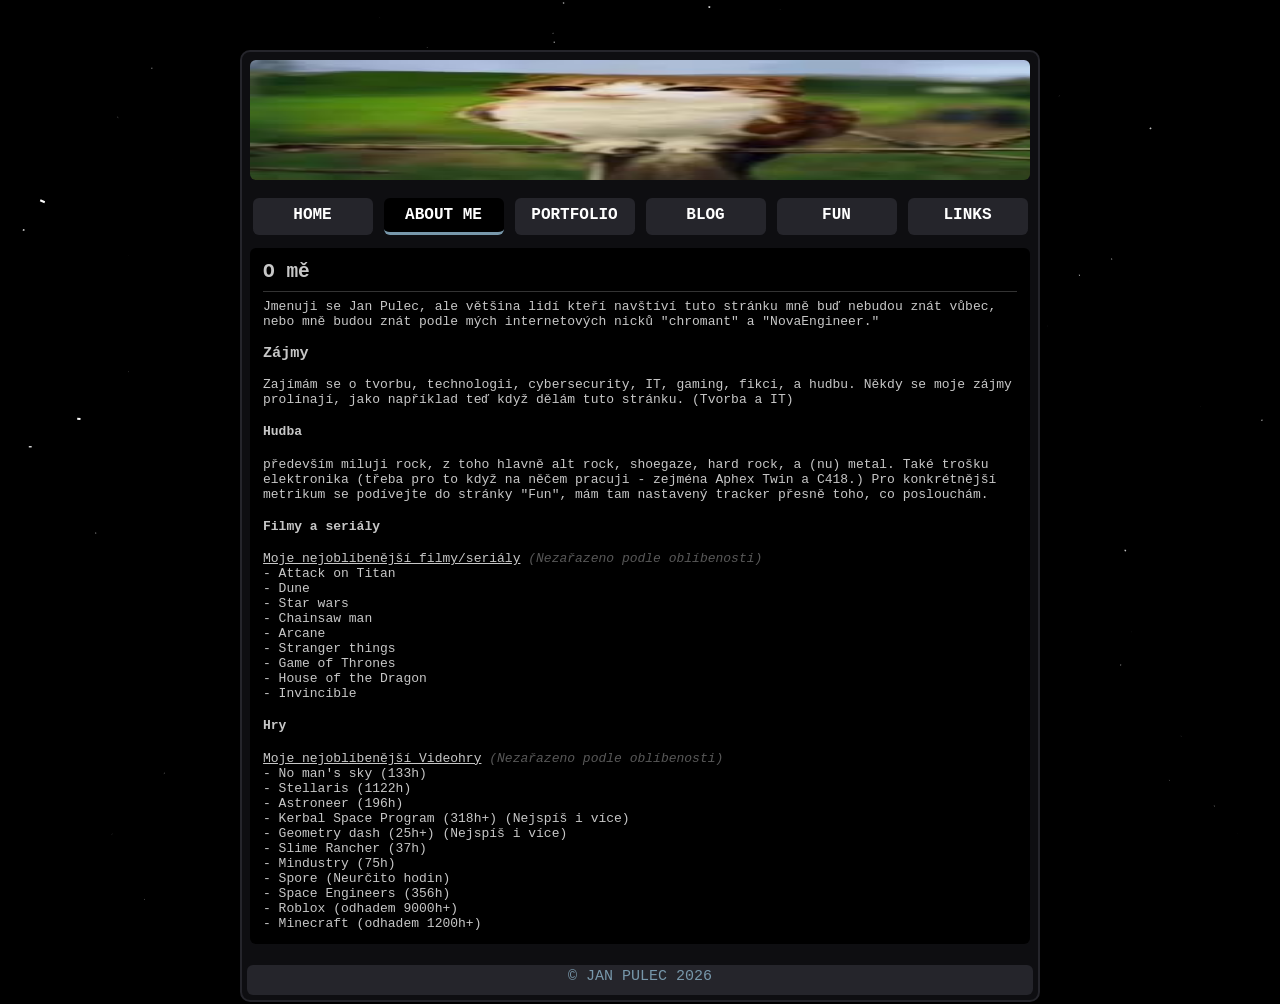
==== aboutme.html @ 002416c6 "init" ====
<!DOCTYPE html>

<html>

<head>
    <title>Moje stránka</title>
    <link rel="icon" href="img/favicon.ico">
    <link rel="stylesheet" href="css/mujstyl.css">
</head>

<body>
    <canvas id="hyperspace"></canvas>

    <div class="container">
        <header>
        
        </header>

        <nav class="topmenu">
            <ul>
                <li><a href="index.html">HOME</a></li>
                <li><a href="aboutme.html" class="selected">ABOUT ME</a></li>
                <li><a href="portfolio.html">PORTFOLIO</a></li>
                <li><a href="posts.html">BLOG</a></li>
                <li><a href="fun.html">FUN</a></li>
                <li><a href="links.html">LINKS</a></li>
            </ul>
        </nav>

        <div class="container-in">

            <div class="articles">
                <article>
                    <h2>O mě</h2>
                    <hr>
                    Jmenuji se Jan Pulec, ale většina lidí kteří navštíví tuto stránku mně buď nebudou znát vůbec, nebo
                    mně budou znát podle mých internetových nicků "chromant" a "NovaEngineer."

                    <h3>Zájmy</h3>
                    Zajímám se o tvorbu, technologii, cybersecurity, IT, gaming, fikci, a hudbu. Někdy se moje zájmy
                    prolínají, jako například teď když dělám tuto stránku. (Tvorba a IT)
                    <br>
                    <h4>Hudba</h4>
                    především miluji rock, z toho hlavně alt rock, shoegaze, hard rock, a (nu) metal. Také trošku elektronika
                    (třeba pro to když na něčem pracuji - zejména Aphex Twin a C418.) Pro konkrétnější metrikum
                    se
                    podívejte do stránky "Fun", mám tam nastavený tracker přesně toho, co poslouchám.
                    <br>
                    <h4>Filmy a seriály</h4>

                    <u>Moje nejoblíbenější filmy/seriály</u> <i style="color: rgb(88, 88, 88);">(Nezařazeno podle oblíbenosti)</i> <br>
                    - Attack on Titan <br>
                    - Dune <br>
                    - Star wars <br>
                    - Chainsaw man <br>
                    - Arcane <br>
                    - Stranger things <br>
                    - Game of Thrones <br>
                    - House of the Dragon <br>
                    - Invincible
                    <br>
                    <h4>Hry</h4>
                    <u>Moje nejoblíbenější Videohry</u> <i style="color: rgb(88, 88, 88);">(Nezařazeno podle oblíbenosti)</i> <br>
                    - No man's sky (133h) <br>
                    - Stellaris (1122h) <br>
                    - Astroneer (196h)<br>
                    - Kerbal Space Program (318h+) (Nejspíš i více) <br>
                    - Geometry dash (25h+) (Nejspíš i více) <br>
                    - Slime Rancher (37h) <br>
                    - Mindustry (75h) <br>
                    - Spore (Neurčito hodin) <br>
                    - Space Engineers (356h) <br>
                    - Roblox (odhadem 9000h+) <br>
                    - Minecraft (odhadem 1200h+)
                </article>
            </div>
        </div>

        <footer>
            &copy; JAN PULEC 2026
        </footer>
    </div>


    <script src="js/hyperspace_pozadi.js"></script>
</body>

</html>
---- css/mujstyl.css ----
* {
    box-sizing: border-box;
}

body {
    font-family:monospace;
    margin: 0;
    background: black;
}

header {
    background-color: #b5dbdb;
    background-image: url(../img/logo.jpg);
    background-size: 100% 100%;
    height: 120px;
    border-radius: 6px;
    margin: 8px;
}

.linkimg {
    border-radius: 4px;
    margin-right: 3px;
}

.levy {
    width: 15%;
}

.articles {
    display: flex;
    flex-direction: column;
    padding: 8px;
    flex: 1;
    min-width: 0;
}

video {
    border-radius: 8px;
    border-color: #7898ab;
    border-style: solid;
    border-width: 2px;
    transition: all 0.1s;
}

video:hover {
    transform: scale(1.01);
}

footer {
    background-color: #25252b;
    height: 30px;
    text-align: center;
    margin: 5px;
    padding-top: 3px;
    border-radius: 6px;
    font-size: 15px;
    color: #7898ab;
}

article {
    padding: 1em;
    border-radius: 6px;
    margin-bottom: 8px;
    background-color: rgb(0, 0, 0);
    color: rgb(199, 199, 199);
    width: 100%;
    min-width: 0;
}

article h2 {
    margin-top: 0;
    
}

article p {
    text-align: justify;
    line-height: 140%;
}

.topmenu a{
    text-decoration: none;
    text-align: center;
    font-weight: bold;
    color:rgb(255, 255, 255);
    background-color: #25252b;
    display: block;
    padding: 0.5em;
    font-size: large;
    border-radius: 6px;
    width: 120px;
    border-style: solid;
    border-width: 0;
    border-bottom-width: 3px;
    border-color: #25252b;
    transition: all 0.1s;
}

.topmenu a.selected {
    background-color: rgb(0, 0, 0);
    color: rgb(255, 255, 255);
    border-color: #7898ab;
}

.topmenu a:hover{
    transform:scale(1.03);
    background-color: #33333a;;
    color: rgb(255, 255, 255);
    border-bottom-width: 3px;
    border-color: #7898ab;
}

.topmenu ul{
    list-style:none;
    display: flex;
    align-items: center;
    margin: 5px;
    padding: 0;
    justify-content: space-around;
    margin-top: 10px;
}
.topmenu li{
    margin:0 5px;
}

.container-in {
    display: flex;
    align-items: center;
    justify-content: space-between;
}

.container {
    width: 800px;
    margin: auto;
    margin-top: 50px;
    background-color: #0e0e11;
    border-radius: 10px;
    border-style: solid;
    border-color: #25252b;
    border-width: 2px;
    display: flex;
    flex-direction: column;
    justify-content: center;
    
}

hr {
    border: 0;
    height: 1px;
    background: #333;
    margin-top: -8px;
}

#lastfm {
    display: flex;
    gap: 12px;
    align-items: center;
    font-family: system-ui, sans-serif;
}

#cover {
    width: 96px;
    height: 96px;
    border-radius: 8px;
}

#track {
    font-size: 14px;
}

#time {
    font-size: 12px;
    opacity: 0.7;
}

article a {
    color:rgb(199, 199, 199);
    text-decoration: none;
}

article a:hover {
    text-decoration: underline;
}


/* styly pro top hudebni seznamy */

.top-list {
    display: grid;
    grid-template-columns: repeat(auto-fill, minmax(150px, 1fr));
    gap: 12px;
    margin-top: 8px;
}

.top-item-with-image {
    display: flex;
    flex-direction: column;
    align-items: center;
    text-align: center;
    background: rgba(255, 255, 255, 0.03);
    padding: 10px;
    border-radius: 8px;
    transition: all 0.1s;
}

.top-item-with-image:hover {
    transform: scale(1.05);
    background: rgba(255, 255, 255, 0.07);
}

.top-item-no-image {
    display: flex;
    align-items: center;
    padding: 8px 15px;
    margin-bottom: 5px;
    background: rgba(255, 255, 255, 0.05);
    border-left: 3px solid #555;
    border-radius: 0 4px 4px 0;
    transition: all 0.1s;
}

.top-item-no-image:hover {
    border-left-color: #7898ab;
    transform: scale(1.05);
    background: rgba(255, 255, 255, 0.1);
}

.play-count {
    font-size: 0.75rem;
    color: #888;
}

.rank {
    font-weight: bold;
    margin-right: 10px;
    min-width: 20px;
}

.top-item img {
    width: 60px;
    height: 60px;
    border-radius: 6px;
    margin-bottom: 6px;
}

.top-item a {
    color: #b5dbdb;
    text-decoration: none;
    font-weight: bold;
}

.top-item a:hover {
    text-decoration: underline;
}

.linkdiv {
    display: flex;
    justify-content: left;
    height: 20px;
    padding: 3px;
}

#steam-last {
    display: flex;
    gap: 12px;
    align-items: center;
}

#steam-cover {
    width: 120px;
    border-radius: 8px;
}

#hyperspace {
    position: fixed;
    top: 0;
    left: 0;
    z-index: -1;
}
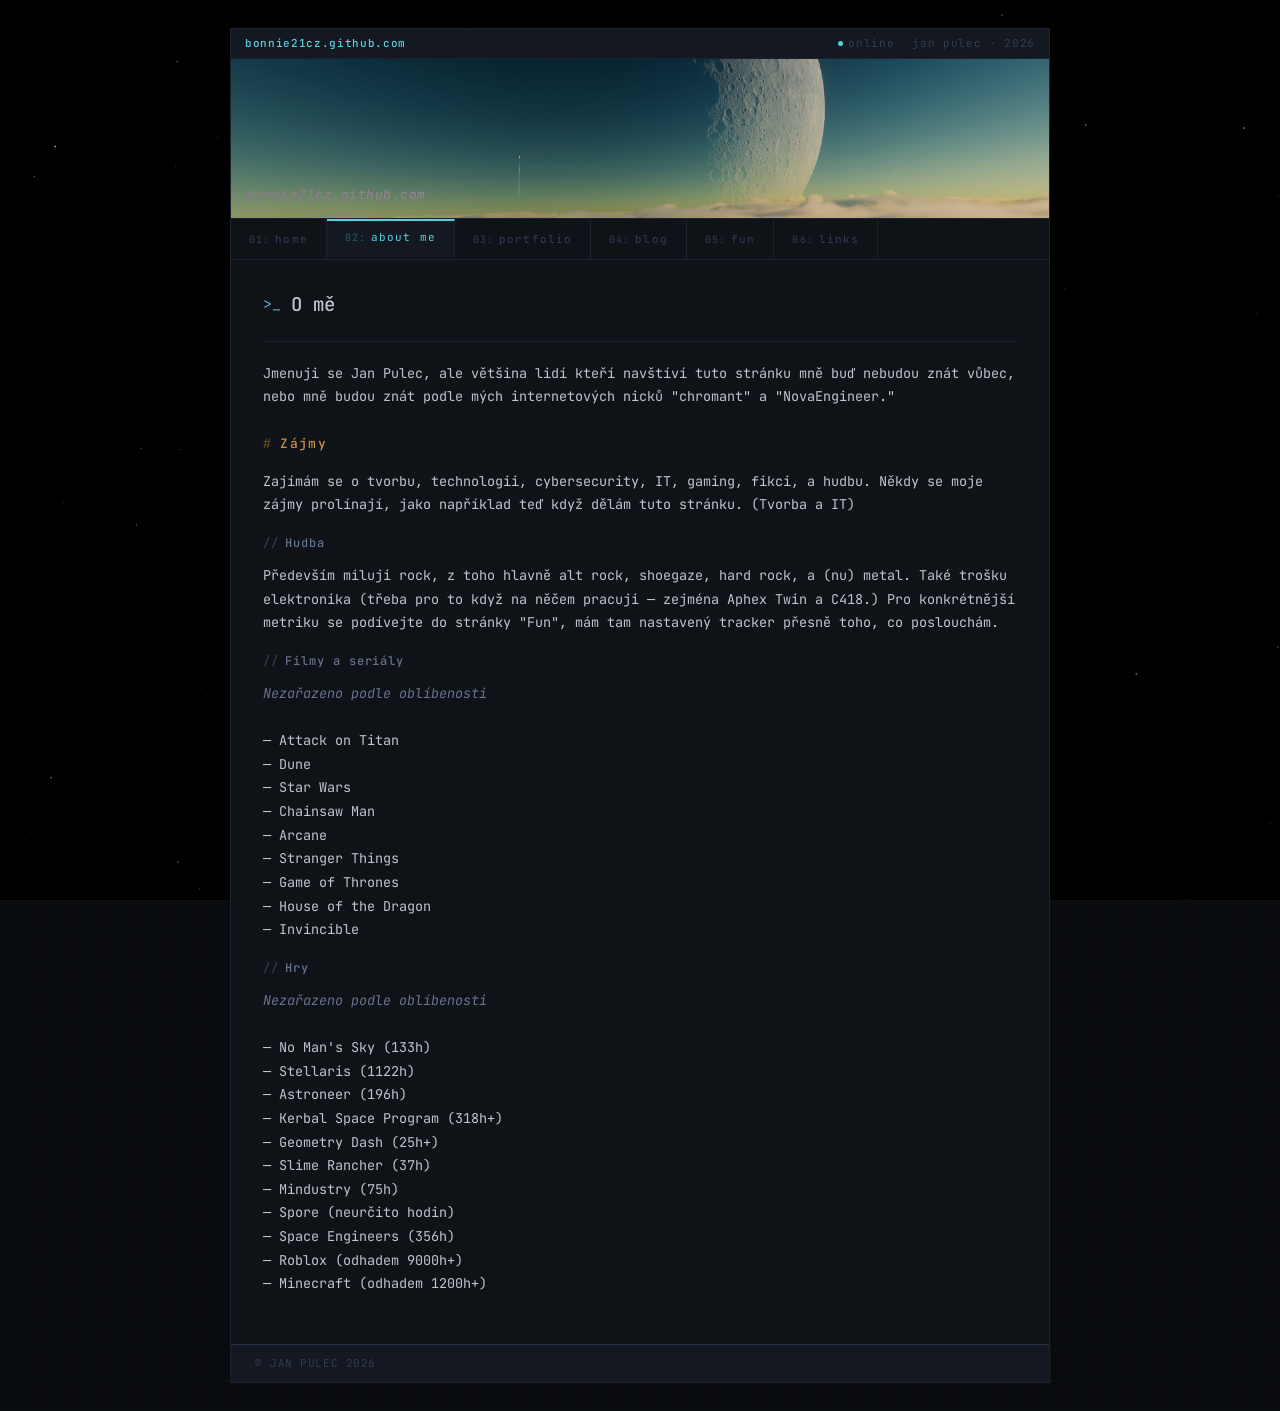
==== commit afee03be: "Complete remake of everything" ====
--- a/aboutme.html
+++ b/aboutme.html
@@ -1,10 +1,11 @@
 <!DOCTYPE html>
-
-<html>
+<html lang="cs">
 
 <head>
-    <title>Moje stránka</title>
+    <meta charset="UTF-8">
+    <title>About Me — bonnie21cz</title>
     <link rel="icon" href="img/favicon.ico">
+    <link href="https://fonts.googleapis.com/css2?family=JetBrains+Mono:ital,wght@0,300;0,400;0,500;0,700;1,400&display=swap" rel="stylesheet">
     <link rel="stylesheet" href="css/mujstyl.css">
 </head>
 
@@ -12,23 +13,31 @@
     <canvas id="hyperspace"></canvas>
 
     <div class="container">
+
+        <div class="statusbar">
+            <span class="site-id">bonnie21cz.github.com</span>
+            <div class="sb-right">
+                <span class="online">online</span>
+                <span>jan pulec · 2026</span>
+            </div>
+        </div>
+
         <header>
-        
+            <h3><i>bonnie21cz.github.com</i></h3>
         </header>
 
         <nav class="topmenu">
             <ul>
-                <li><a href="index.html">HOME</a></li>
-                <li><a href="aboutme.html" class="selected">ABOUT ME</a></li>
-                <li><a href="portfolio.html">PORTFOLIO</a></li>
-                <li><a href="posts.html">BLOG</a></li>
-                <li><a href="fun.html">FUN</a></li>
-                <li><a href="links.html">LINKS</a></li>
+                <li><a href="index.html"><span class="tab-n">01:</span>home</a></li>
+                <li><a href="aboutme.html" class="selected"><span class="tab-n">02:</span>about me</a></li>
+                <li><a href="portfolio.html"><span class="tab-n">03:</span>portfolio</a></li>
+                <li><a href="posts.html"><span class="tab-n">04:</span>blog</a></li>
+                <li><a href="fun.html"><span class="tab-n">05:</span>fun</a></li>
+                <li><a href="links.html"><span class="tab-n">06:</span>links</a></li>
             </ul>
         </nav>
 
         <div class="container-in">
-
             <div class="articles">
                 <article>
                     <h2>O mě</h2>
@@ -39,39 +48,37 @@
                     <h3>Zájmy</h3>
                     Zajímám se o tvorbu, technologii, cybersecurity, IT, gaming, fikci, a hudbu. Někdy se moje zájmy
                     prolínají, jako například teď když dělám tuto stránku. (Tvorba a IT)
-                    <br>
+
                     <h4>Hudba</h4>
-                    především miluji rock, z toho hlavně alt rock, shoegaze, hard rock, a (nu) metal. Také trošku elektronika
-                    (třeba pro to když na něčem pracuji - zejména Aphex Twin a C418.) Pro konkrétnější metrikum
-                    se
-                    podívejte do stránky "Fun", mám tam nastavený tracker přesně toho, co poslouchám.
-                    <br>
+                    Především miluji rock, z toho hlavně alt rock, shoegaze, hard rock, a (nu) metal. Také trošku elektronika
+                    (třeba pro to když na něčem pracuji — zejména Aphex Twin a C418.) Pro konkrétnější metriku
+                    se podívejte do stránky "Fun", mám tam nastavený tracker přesně toho, co poslouchám.
+
                     <h4>Filmy a seriály</h4>
+                    <i style="color: var(--text-dim);">Nezařazeno podle oblíbenosti</i> <br><br>
+                    — Attack on Titan <br>
+                    — Dune <br>
+                    — Star Wars <br>
+                    — Chainsaw Man <br>
+                    — Arcane <br>
+                    — Stranger Things <br>
+                    — Game of Thrones <br>
+                    — House of the Dragon <br>
+                    — Invincible
 
-                    <u>Moje nejoblíbenější filmy/seriály</u> <i style="color: rgb(88, 88, 88);">(Nezařazeno podle oblíbenosti)</i> <br>
-                    - Attack on Titan <br>
-                    - Dune <br>
-                    - Star wars <br>
-                    - Chainsaw man <br>
-                    - Arcane <br>
-                    - Stranger things <br>
-                    - Game of Thrones <br>
-                    - House of the Dragon <br>
-                    - Invincible
-                    <br>
                     <h4>Hry</h4>
-                    <u>Moje nejoblíbenější Videohry</u> <i style="color: rgb(88, 88, 88);">(Nezařazeno podle oblíbenosti)</i> <br>
-                    - No man's sky (133h) <br>
-                    - Stellaris (1122h) <br>
-                    - Astroneer (196h)<br>
-                    - Kerbal Space Program (318h+) (Nejspíš i více) <br>
-                    - Geometry dash (25h+) (Nejspíš i více) <br>
-                    - Slime Rancher (37h) <br>
-                    - Mindustry (75h) <br>
-                    - Spore (Neurčito hodin) <br>
-                    - Space Engineers (356h) <br>
-                    - Roblox (odhadem 9000h+) <br>
-                    - Minecraft (odhadem 1200h+)
+                    <i style="color: var(--text-dim);">Nezařazeno podle oblíbenosti</i> <br><br>
+                    — No Man's Sky (133h) <br>
+                    — Stellaris (1122h) <br>
+                    — Astroneer (196h) <br>
+                    — Kerbal Space Program (318h+) <br>
+                    — Geometry Dash (25h+) <br>
+                    — Slime Rancher (37h) <br>
+                    — Mindustry (75h) <br>
+                    — Spore (neurčito hodin) <br>
+                    — Space Engineers (356h) <br>
+                    — Roblox (odhadem 9000h+) <br>
+                    — Minecraft (odhadem 1200h+)
                 </article>
             </div>
         </div>
@@ -81,7 +88,6 @@
         </footer>
     </div>
 
-
     <script src="js/hyperspace_pozadi.js"></script>
 </body>
 
--- a/css/mujstyl.css
+++ b/css/mujstyl.css
@@ -1,25 +1,174 @@
-* {
+*, *::before, *::after {
     box-sizing: border-box;
-}
-
+    margin: 0;
+    padding: 0;
+}
+
+/* paleta */
+:root {
+    --bg:         #090b0e;
+    --surface:    #0f1216;
+    --panel:      #141820;
+    --border:     #1c2232;
+    --border-hi:  #283048;
+    --cyan:       #5ccfde;
+    --cyan-dim:   #25606e;
+    --amber:      #c89050;
+    --amber-dim:  #6a4820;
+    --text:       #bfc4d0;
+    --text-dim:   #66738f;
+    --text-muted: #333d54;
+}
+
+/* zaklad */
 body {
-    font-family:monospace;
-    margin: 0;
-    background: black;
-}
-
+    font-family: 'JetBrains Mono', 'Courier New', monospace;
+    font-size: 14px;
+    line-height: 1.75;
+    color: var(--text);
+    background-color: var(--bg);
+    background-image:
+        linear-gradient(rgba(92, 207, 222, .022) 1px, transparent 1px),
+        linear-gradient(90deg, rgba(92, 207, 222, .022) 1px, transparent 1px);
+    background-size: 30px 30px;
+    min-height: 100vh;
+}
+
+/* hyperspace */
+#hyperspace {
+    position: fixed;
+    top: 0;
+    left: 0;
+    z-index: -1;
+}
+
+/* hlavni container */
+.container {
+    width: 820px;
+    margin: 28px auto;
+    background-color: var(--surface);
+    border: 1px solid var(--border);
+    display: flex;
+    flex-direction: column;
+}
+
+/* status */
+.statusbar {
+    display: flex;
+    align-items: center;
+    justify-content: space-between;
+    padding: 5px 14px;
+    background: var(--panel);
+    border-bottom: 1px solid var(--border);
+    font-size: 11px;
+    letter-spacing: .06em;
+    color: var(--text-muted);
+    user-select: none;
+}
+.statusbar .site-id {
+    color: var(--cyan);
+    font-weight: 500;
+}
+.statusbar .sb-right {
+    display: flex;
+    align-items: center;
+    gap: 18px;
+}
+.statusbar .online::before {
+    content: '';
+    display: inline-block;
+    width: 5px;
+    height: 5px;
+    border-radius: 50%;
+    background: var(--cyan);
+    margin-right: 5px;
+    vertical-align: middle;
+}
+
+/* header / banner */
 header {
     background-color: #b5dbdb;
     background-image: url(../img/logo.jpg);
-    background-size: 100% 100%;
-    height: 120px;
-    border-radius: 6px;
-    margin: 8px;
-}
-
-.linkimg {
-    border-radius: 4px;
-    margin-right: 3px;
+    background-size: 100% auto;
+    background-repeat: no-repeat;
+    background-position: center;
+    height: 160px;
+    overflow: hidden;
+    display: flex;
+    align-items: flex-end;
+    border-bottom: 1px solid var(--border);
+}
+
+header h3 {
+    color: white;
+    mix-blend-mode: difference;
+    font-size: 13px;
+    font-style: italic;
+    font-weight: 400;
+    letter-spacing: .04em;
+    padding: 12px 16px;
+    margin: 0;
+}
+
+/* navigace */
+.topmenu {
+    background: var(--surface);
+    border-bottom: 1px solid var(--border);
+}
+
+.topmenu ul {
+    list-style: none;
+    display: flex;
+    margin: 0;
+    padding: 0;
+}
+
+.topmenu li {
+    margin: 0;
+}
+
+.topmenu a {
+    text-decoration: none;
+    color: var(--text-muted);
+    font-family: 'JetBrains Mono', monospace;
+    font-size: 11px;
+    font-weight: 400;
+    letter-spacing: .1em;
+    padding: 9px 18px;
+    display: flex;
+    align-items: center;
+    gap: 5px;
+    border-right: 1px solid var(--border);
+    border-top: 2px solid transparent;
+    transition: color .15s, background .15s;
+    width: auto;
+}
+
+.topmenu a:hover {
+    color: var(--text);
+    background: var(--panel);
+}
+
+.topmenu a.selected {
+    color: var(--cyan);
+    background: var(--panel);
+    border-top-color: var(--cyan);
+    padding-top: 7px;
+}
+
+.topmenu a .tab-n {
+    color: var(--text-muted);
+    font-size: 10px;
+}
+
+.topmenu a.selected .tab-n {
+    color: var(--cyan-dim);
+}
+
+/* layout */
+.container-in {
+    display: flex;
+    align-items: flex-start;
 }
 
 .levy {
@@ -29,161 +178,162 @@
 .articles {
     display: flex;
     flex-direction: column;
-    padding: 8px;
+    padding: 28px 32px;
     flex: 1;
     min-width: 0;
 }
 
-video {
-    border-radius: 8px;
-    border-color: #7898ab;
-    border-style: solid;
-    border-width: 2px;
-    transition: all 0.1s;
-}
-
-video:hover {
-    transform: scale(1.01);
-}
-
-footer {
-    background-color: #25252b;
-    height: 30px;
-    text-align: center;
-    margin: 5px;
-    padding-top: 3px;
-    border-radius: 6px;
-    font-size: 15px;
-    color: #7898ab;
-}
-
+/* article */
 article {
-    padding: 1em;
-    border-radius: 6px;
-    margin-bottom: 8px;
-    background-color: rgb(0, 0, 0);
-    color: rgb(199, 199, 199);
+    background: transparent;
+    color: var(--text);
     width: 100%;
     min-width: 0;
+    margin-bottom: 20px;
+    font-size: 13.5px;
 }
 
 article h2 {
-    margin-top: 0;
-    
+    font-size: 19px;
+    font-weight: 500;
+    color: var(--text);
+    margin-bottom: 20px;
+    display: flex;
+    align-items: center;
+    gap: 10px;
+}
+
+article h2::before {
+    content: '>_';
+    color: var(--cyan);
+    font-size: 15px;
+    font-weight: 300;
+}
+
+article h3 {
+    font-size: 13px;
+    font-weight: 500;
+    color: var(--amber);
+    letter-spacing: .1em;
+    margin: 24px 0 14px;
+    display: flex;
+    align-items: center;
+    gap: 8px;
+}
+
+article h3::before {
+    content: '#';
+    color: var(--amber-dim);
+}
+
+article h4 {
+    font-size: 12px;
+    font-weight: 500;
+    color: var(--text-dim);
+    letter-spacing: .08em;
+    margin: 16px 0 10px;
+}
+
+article h4::before {
+    content: '//';
+    color: var(--text-muted);
+    margin-right: 6px;
 }
 
 article p {
-    text-align: justify;
-    line-height: 140%;
-}
-
-.topmenu a{
+    color: var(--text);
+    line-height: 1.75;
+    margin-bottom: 14px;
+    max-width: 70ch;
+    text-align: left;
+}
+
+article a {
+    color: var(--cyan);
     text-decoration: none;
-    text-align: center;
-    font-weight: bold;
-    color:rgb(255, 255, 255);
-    background-color: #25252b;
-    display: block;
-    padding: 0.5em;
-    font-size: large;
-    border-radius: 6px;
-    width: 120px;
-    border-style: solid;
-    border-width: 0;
-    border-bottom-width: 3px;
-    border-color: #25252b;
-    transition: all 0.1s;
-}
-
-.topmenu a.selected {
-    background-color: rgb(0, 0, 0);
-    color: rgb(255, 255, 255);
-    border-color: #7898ab;
-}
-
-.topmenu a:hover{
-    transform:scale(1.03);
-    background-color: #33333a;;
-    color: rgb(255, 255, 255);
-    border-bottom-width: 3px;
-    border-color: #7898ab;
-}
-
-.topmenu ul{
-    list-style:none;
-    display: flex;
-    align-items: center;
-    margin: 5px;
-    padding: 0;
-    justify-content: space-around;
-    margin-top: 10px;
-}
-.topmenu li{
-    margin:0 5px;
-}
-
-.container-in {
-    display: flex;
-    align-items: center;
-    justify-content: space-between;
-}
-
-.container {
-    width: 800px;
-    margin: auto;
-    margin-top: 50px;
-    background-color: #0e0e11;
-    border-radius: 10px;
-    border-style: solid;
-    border-color: #25252b;
-    border-width: 2px;
-    display: flex;
-    flex-direction: column;
-    justify-content: center;
-    
-}
-
+}
+
+article a:hover {
+    text-decoration: underline;
+}
+
+/* tyrkysovy chujoviny */
+article b u {
+    color: var(--cyan);
+    text-decoration: none;
+    letter-spacing: .05em;
+}
+
+/* hr */
 hr {
-    border: 0;
-    height: 1px;
-    background: #333;
-    margin-top: -8px;
-}
-
+    border: none;
+    border-top: 1px solid var(--border);
+    margin: 20px 0;
+}
+
+/* video */
+video {
+    border-radius: 4px;
+    border: 1px solid var(--border-hi);
+    transition: border-color .15s;
+}
+
+video:hover {
+    border-color: var(--cyan-dim);
+}
+
+/* ── Link images ── */
+.linkimg {
+    border-radius: 4px;
+    margin-right: 3px;
+}
+
+.linkdiv {
+    display: flex;
+    justify-content: left;
+    height: 20px;
+    padding: 3px;
+}
+
+/* ── Last.fm widget ── */
 #lastfm {
     display: flex;
     gap: 12px;
     align-items: center;
-    font-family: system-ui, sans-serif;
+    font-size: 13px;
 }
 
 #cover {
-    width: 96px;
-    height: 96px;
-    border-radius: 8px;
+    width: 80px;
+    height: 80px;
+    border-radius: 4px;
+    border: 1px solid var(--border-hi);
 }
 
 #track {
-    font-size: 14px;
+    font-size: 13px;
+    color: var(--text);
 }
 
 #time {
     font-size: 12px;
-    opacity: 0.7;
-}
-
-article a {
-    color:rgb(199, 199, 199);
-    text-decoration: none;
-}
-
-article a:hover {
-    text-decoration: underline;
-}
-
-
-/* styly pro top hudebni seznamy */
-
+    color: var(--text-dim);
+}
+
+/* ── Steam widget ── */
+#steam-last {
+    display: flex;
+    gap: 12px;
+    align-items: center;
+}
+
+#steam-cover {
+    width: 120px;
+    border-radius: 4px;
+    border: 1px solid var(--border-hi);
+}
+
+/* ── Music top lists ── */
 .top-list {
     display: grid;
     grid-template-columns: repeat(auto-fill, minmax(150px, 1fr));
@@ -196,41 +346,44 @@
     flex-direction: column;
     align-items: center;
     text-align: center;
-    background: rgba(255, 255, 255, 0.03);
+    background: rgba(92, 207, 222, .04);
+    border: 1px solid var(--border);
     padding: 10px;
-    border-radius: 8px;
-    transition: all 0.1s;
+    border-radius: 4px;
+    transition: background .12s, border-color .12s;
 }
 
 .top-item-with-image:hover {
-    transform: scale(1.05);
-    background: rgba(255, 255, 255, 0.07);
+    background: rgba(92, 207, 222, .08);
+    border-color: var(--border-hi);
 }
 
 .top-item-no-image {
     display: flex;
     align-items: center;
-    padding: 8px 15px;
+    padding: 8px 14px;
     margin-bottom: 5px;
-    background: rgba(255, 255, 255, 0.05);
-    border-left: 3px solid #555;
+    background: rgba(92, 207, 222, .03);
+    border-left: 2px solid var(--border-hi);
     border-radius: 0 4px 4px 0;
-    transition: all 0.1s;
+    font-size: 13px;
+    transition: border-color .12s, background .12s;
 }
 
 .top-item-no-image:hover {
-    border-left-color: #7898ab;
-    transform: scale(1.05);
-    background: rgba(255, 255, 255, 0.1);
+    border-left-color: var(--cyan);
+    background: rgba(92, 207, 222, .07);
 }
 
 .play-count {
-    font-size: 0.75rem;
-    color: #888;
+    font-size: 11px;
+    color: var(--text-dim);
 }
 
 .rank {
-    font-weight: bold;
+    font-weight: 500;
+    font-size: 12px;
+    color: var(--text-muted);
     margin-right: 10px;
     min-width: 20px;
 }
@@ -238,41 +391,31 @@
 .top-item img {
     width: 60px;
     height: 60px;
-    border-radius: 6px;
+    border-radius: 4px;
     margin-bottom: 6px;
 }
 
 .top-item a {
-    color: #b5dbdb;
+    color: var(--cyan);
     text-decoration: none;
-    font-weight: bold;
+    font-size: 12px;
+    font-weight: 500;
 }
 
 .top-item a:hover {
     text-decoration: underline;
 }
 
-.linkdiv {
-    display: flex;
-    justify-content: left;
-    height: 20px;
-    padding: 3px;
-}
-
-#steam-last {
-    display: flex;
-    gap: 12px;
-    align-items: center;
-}
-
-#steam-cover {
-    width: 120px;
-    border-radius: 8px;
-}
-
-#hyperspace {
-    position: fixed;
-    top: 0;
-    left: 0;
-    z-index: -1;
-}
+/* ── Footer ── */
+footer {
+    background: var(--panel);
+    border-top: 1px solid var(--border-hi);
+    padding: 9px 24px;
+    display: flex;
+    justify-content: space-between;
+    align-items: center;
+    font-size: 11px;
+    letter-spacing: .05em;
+    color: var(--text-muted);
+    height: auto;
+}
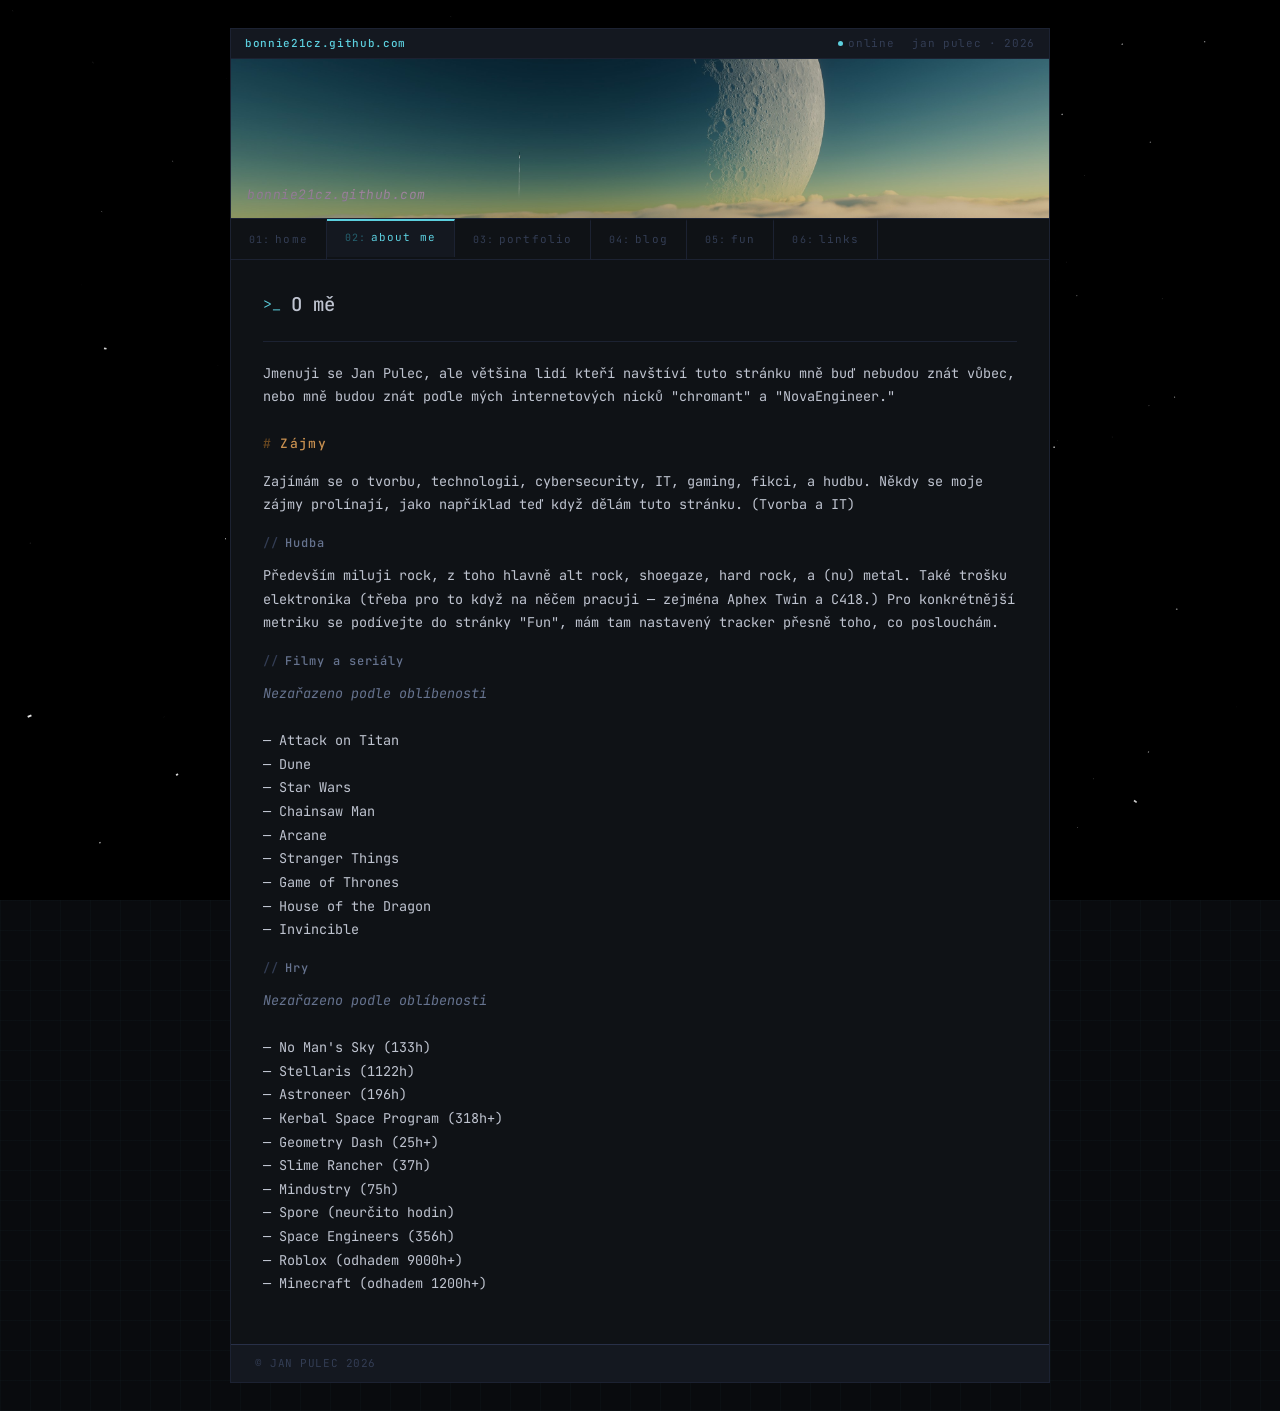
==== commit 6a9a1466: "broken css fix attempt 1" ====
--- a/aboutme.html
+++ b/aboutme.html
@@ -4,9 +4,9 @@
 <head>
     <meta charset="UTF-8">
     <title>About Me — bonnie21cz</title>
-    <link rel="icon" href="img/favicon.ico">
+    <link rel="icon" href="./img/favicon.ico">
     <link href="https://fonts.googleapis.com/css2?family=JetBrains+Mono:ital,wght@0,300;0,400;0,500;0,700;1,400&display=swap" rel="stylesheet">
-    <link rel="stylesheet" href="css/mujstyl.css">
+    <link rel="stylesheet" href="./css/mujstyl.css">
 </head>
 
 <body>
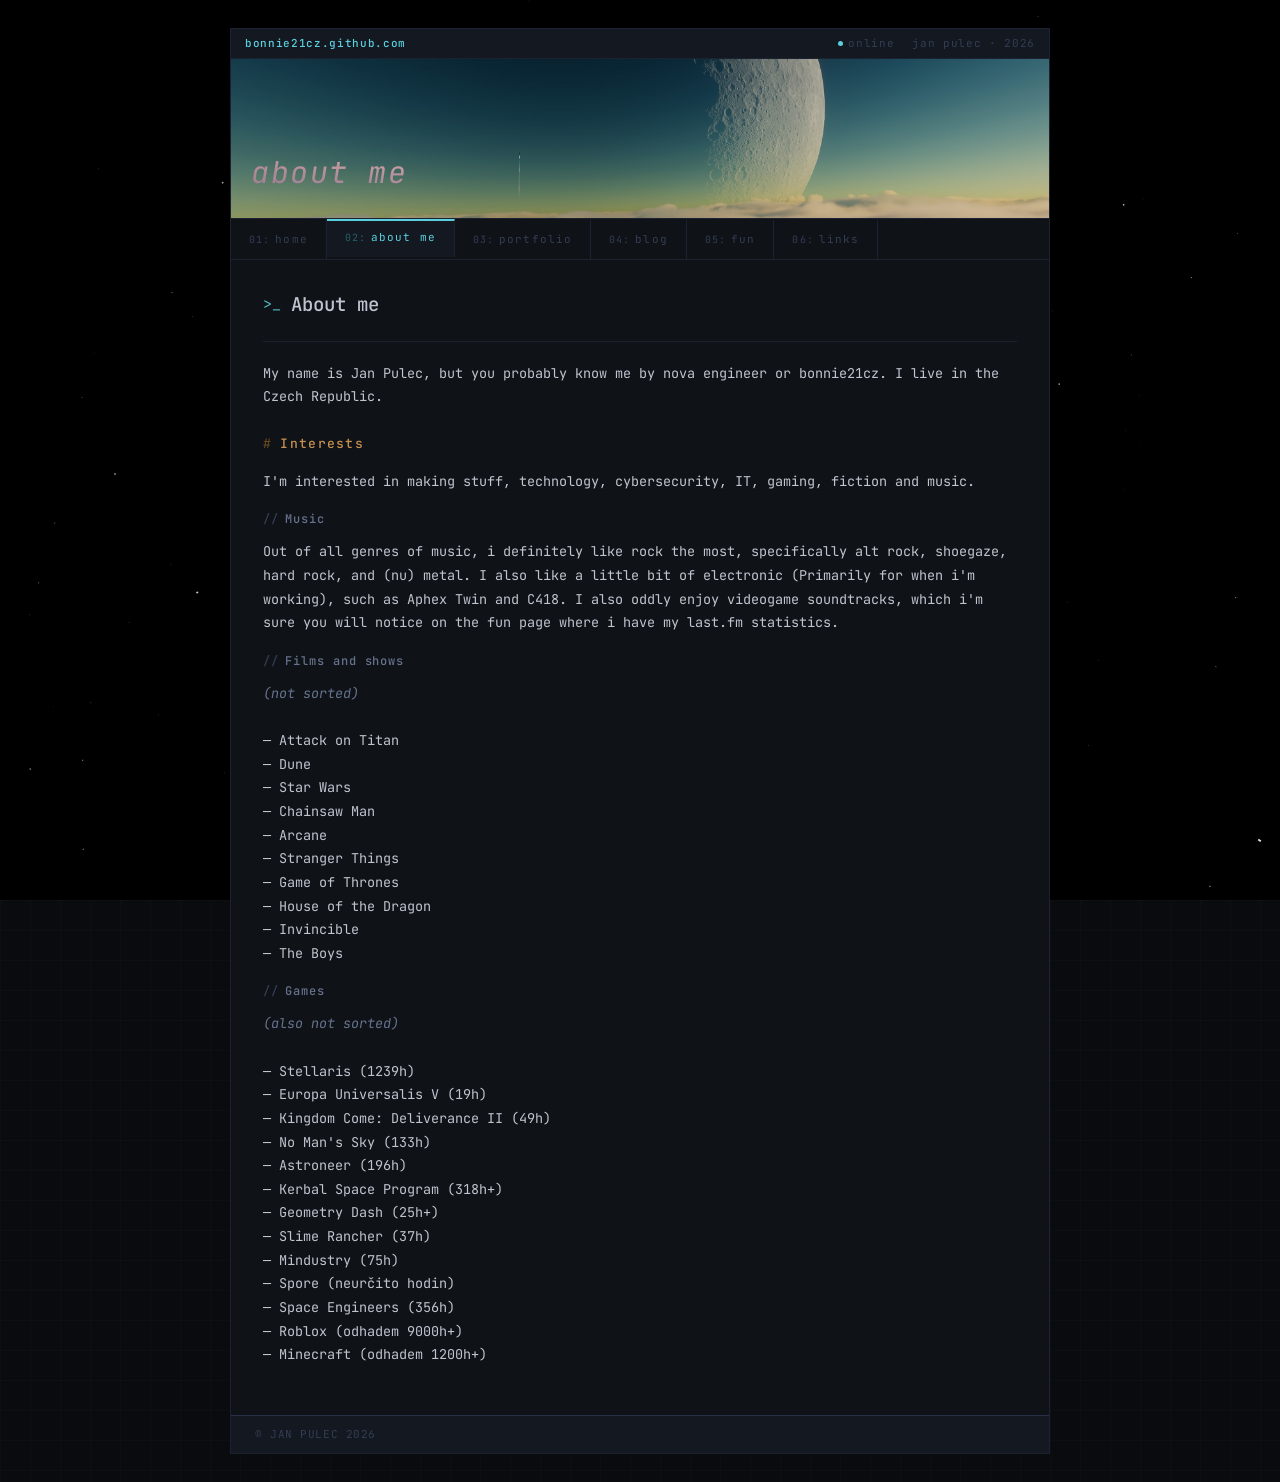
==== commit b1247e0a: "translation to english" ====
--- a/aboutme.html
+++ b/aboutme.html
@@ -3,7 +3,7 @@
 
 <head>
     <meta charset="UTF-8">
-    <title>About Me — bonnie21cz</title>
+    <title>About Me // bonnie21cz</title>
     <link rel="icon" href="./img/favicon.ico">
     <link href="https://fonts.googleapis.com/css2?family=JetBrains+Mono:ital,wght@0,300;0,400;0,500;0,700;1,400&display=swap" rel="stylesheet">
     <link rel="stylesheet" href="./css/mujstyl.css">
@@ -23,7 +23,7 @@
         </div>
 
         <header>
-            <h3><i>bonnie21cz.github.com</i></h3>
+            <h3><i>about me</i></h3>
         </header>
 
         <nav class="topmenu">
@@ -40,22 +40,18 @@
         <div class="container-in">
             <div class="articles">
                 <article>
-                    <h2>O mě</h2>
+                    <h2>About me </h2>
                     <hr>
-                    Jmenuji se Jan Pulec, ale většina lidí kteří navštíví tuto stránku mně buď nebudou znát vůbec, nebo
-                    mně budou znát podle mých internetových nicků "chromant" a "NovaEngineer."
+                    My name is Jan Pulec, but you probably know me by nova engineer or bonnie21cz. I live in the Czech Republic.
 
-                    <h3>Zájmy</h3>
-                    Zajímám se o tvorbu, technologii, cybersecurity, IT, gaming, fikci, a hudbu. Někdy se moje zájmy
-                    prolínají, jako například teď když dělám tuto stránku. (Tvorba a IT)
+                    <h3>Interests</h3>
+                    I'm interested in making stuff, technology, cybersecurity, IT, gaming, fiction and music.
 
-                    <h4>Hudba</h4>
-                    Především miluji rock, z toho hlavně alt rock, shoegaze, hard rock, a (nu) metal. Také trošku elektronika
-                    (třeba pro to když na něčem pracuji — zejména Aphex Twin a C418.) Pro konkrétnější metriku
-                    se podívejte do stránky "Fun", mám tam nastavený tracker přesně toho, co poslouchám.
+                    <h4>Music</h4>
+                    Out of all genres of music, i definitely like rock the most, specifically alt rock, shoegaze, hard rock, and (nu) metal. I also like a little bit of electronic (Primarily for when i'm working), such as Aphex Twin and C418. I also oddly enjoy videogame soundtracks, which i'm sure you will notice on the fun page where i have my last.fm statistics.
 
-                    <h4>Filmy a seriály</h4>
-                    <i style="color: var(--text-dim);">Nezařazeno podle oblíbenosti</i> <br><br>
+                    <h4>Films and shows</h4>
+                    <i style="color: var(--text-dim);">(not sorted)</i> <br><br>
                     — Attack on Titan <br>
                     — Dune <br>
                     — Star Wars <br>
@@ -64,12 +60,15 @@
                     — Stranger Things <br>
                     — Game of Thrones <br>
                     — House of the Dragon <br>
-                    — Invincible
+                    — Invincible <br>
+                    — The Boys <br>
 
-                    <h4>Hry</h4>
-                    <i style="color: var(--text-dim);">Nezařazeno podle oblíbenosti</i> <br><br>
+                    <h4>Games</h4>
+                    <i style="color: var(--text-dim);">(also not sorted)</i> <br><br>
+                    — Stellaris (1239h) <br>
+                    — Europa Universalis V (19h) <br>
+                    — Kingdom Come: Deliverance II (49h) <br>
                     — No Man's Sky (133h) <br>
-                    — Stellaris (1122h) <br>
                     — Astroneer (196h) <br>
                     — Kerbal Space Program (318h+) <br>
                     — Geometry Dash (25h+) <br>
--- a/css/mujstyl.css
+++ b/css/mujstyl.css
@@ -100,13 +100,13 @@
 }
 
 header h3 {
-    color: white;
+    color: rgb(255, 255, 255);
     mix-blend-mode: difference;
-    font-size: 13px;
+    font-size: 30px;
     font-style: italic;
     font-weight: 400;
-    letter-spacing: .04em;
-    padding: 12px 16px;
+    letter-spacing: .05em;
+    padding: 20px 20px;
     margin: 0;
 }
 
@@ -282,7 +282,7 @@
     border-color: var(--cyan-dim);
 }
 
-/* ── Link images ── */
+/* linkovy obrazky */
 .linkimg {
     border-radius: 4px;
     margin-right: 3px;
@@ -292,10 +292,10 @@
     display: flex;
     justify-content: left;
     height: 20px;
-    padding: 3px;
-}
-
-/* ── Last.fm widget ── */
+    padding: 5px;
+}
+
+/* Last.fm widget */
 #lastfm {
     display: flex;
     gap: 12px;
@@ -320,20 +320,7 @@
     color: var(--text-dim);
 }
 
-/* ── Steam widget ── */
-#steam-last {
-    display: flex;
-    gap: 12px;
-    align-items: center;
-}
-
-#steam-cover {
-    width: 120px;
-    border-radius: 4px;
-    border: 1px solid var(--border-hi);
-}
-
-/* ── Music top lists ── */
+/* Music top listy */
 .top-list {
     display: grid;
     grid-template-columns: repeat(auto-fill, minmax(150px, 1fr));
@@ -406,7 +393,7 @@
     text-decoration: underline;
 }
 
-/* ── Footer ── */
+/* Footer */
 footer {
     background: var(--panel);
     border-top: 1px solid var(--border-hi);
